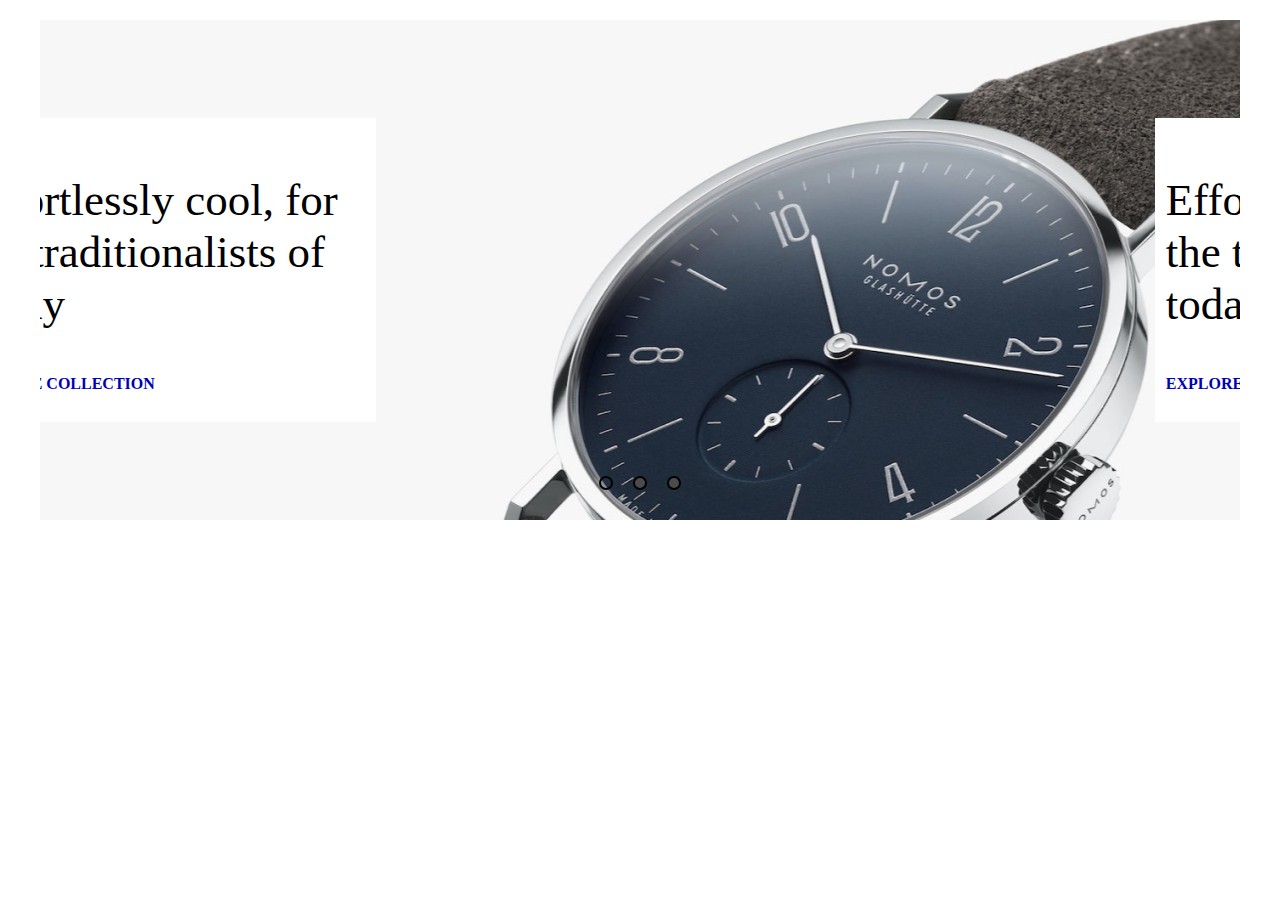
==== Carousel.html @ 6fb1ae03 "Watch project new updates" ====
<!DOCTYPE html>
<html lang="en">

<head>
    <meta charset="UTF-8">
    <meta name="viewport" content="width=device-width, initial-scale=1.0">
    <link rel="stylesheet" href="https://cdnjs.cloudflare.com/ajax/libs/font-awesome/6.4.2/css/all.min.css"
        integrity="sha512-z3gLpd7yknf1YoNbCzqRKc4qyor8gaKU1qmn+CShxbuBusANI9QpRohGBreCFkKxLhei6S9CQXFEbbKuqLg0DA=="
        crossorigin="anonymous" referrerpolicy="no-referrer" />
    <title>Carouse slider</title>
    <style>
        .container {
            width: 95%;
            margin: 20px auto;

        }

        .carousel {
            /* border: 2px solid #ccc; */
            height: 500px;
            position: relative;
            overflow: hidden;


        }

        .slider {
            height: 100%;
            display: flex;
            width: 300%;
            /* border: 1px solid red; */
            transition: all 0.3s;


        }

        .slider section {
            flex-basis: 100%;
            display: flex;
            justify-content: center;
            align-items: center;

        }

        .sub-slider-1 {
            background-image: url(./images/banner-1.jpg);
        }

        .content {
            border: 1px solid white;
            background-color: white;
            padding: 10px;
            width: 400px;
            margin-left: -950px;
            
        }

        .content-1 {
            font-size: 45px;
        }

        .content-2 {
            font-weight: bold;
            color: rgb(0, 0, 183);
        }

        .sub-slider-2 {
            background-image: url(./images/banner-2.jpg);
        }

        .sub-slider-3 {
            background-image: url(./images/banner-3.jpg);
        }

        .controls .arrow {
            position: absolute;
            top: 50%;
            cursor: pointer;
            transform: translateY(-50%);
        }

        .arrow.left {
            left: 10px;
        }

        .arrow.right {
            right: 10px;
        }

        .controls ul {
            position: absolute;
            bottom: 20px;
            left: 50%;
            transform: translate(-50%);
            list-style: none;
            display: flex;
            justify-content: center;
            align-items: center;
            padding: 0px;
            margin: 0px;
        }

        .controls ul li {
            width: 10px;
            height: 10px;
            border: 2px solid black;
            border-radius: 10px;
            margin: 10px;
            background-color: rgb(75, 75, 75);
            cursor: pointer;
        }

        .controls ul li.selected {
            background: transparent;
        }
    </style>
</head>

<body>
    <div class="container">
        <div class="carousel">
            <div class="slider">
                <section class="sub-slider-1">
                    <div class="content">
                        <p class="content-1">
                            Effortlessly cool, for
                            the traditionalists of
                            today
                        </p>
                        <span class="content-2">EXPLORE COLLECTION</span><BR></BR>


                    </div>
                </section>
                <section class="sub-slider-2">
                    <div class="content">
                        <p class="content-1">
                            Effortlessly cool, for
                            the traditionalists of
                            today
                        </p>
                        <span class="content-2">EXPLORE COLLECTION</span><BR></BR>


                    </div>

                </section>
                <section class="sub-slider-3">
                    <div class="content">
                        <p class="content-1">
                            Effortlessly cool, for
                            the traditionalists of
                            today
                        </p>
                        <span class="content-2">EXPLORE COLLECTION</span><BR></BR>


                    </div>

                </section>
            </div>
            <div class="controls">
                <span class="arrow  left"><i class="fa-solid fa-angle-left fa-xl"></i></span>
                <span class="arrow right"><i class="fa-solid fa-angle-right fa-xl"></i></span>
                <ul class="disk">
                    <li class="selected"> </li>
                    <li></li>
                    <li></li>
                </ul>
            </div>
        </div>
    </div>

    <script>
        const slider = document.querySelector('.slider');
        const leftArrow = document.querySelector('.left');
        const rightArrow = document.querySelector('.right');
        const indicatorParents = document.querySelector('.controls ul')

        var sectionIndex = 0;


        document.querySelectorAll('.controls li').forEach(function (indicator, ind) {
            indicator.addEventListener("click", function () {
                sectionIndex = ind;
                document.querySelector('.controls .selected').classList.remove('selected');
                indicator.classList.add("selected")
                slider.style.transform = 'translate(' + (ind) * -33.44 + '%)';

            })
        })

        leftArrow.addEventListener('click', function () {
            sectionIndex = (sectionIndex > 0) ? sectionIndex - 1 : 0;
            document.querySelector('.controls .selected').classList.remove('selected');
            indicatorParents.children[sectionIndex].classList.add('selected');
            slider.style.transform = 'translate(' + (sectionIndex) * -33.44 + '%)';

        })
        rightArrow.addEventListener('click', function () {
            sectionIndex = (sectionIndex < 2) ? sectionIndex + 1 : 2;
            document.querySelector('.controls .selected').classList.remove('selected');
            indicatorParents.children[sectionIndex].classList.add('selected');
            slider.style.transform = 'translate(' + (sectionIndex) * -33.44 + '%)';

        })
    </script>
</body>

</html>
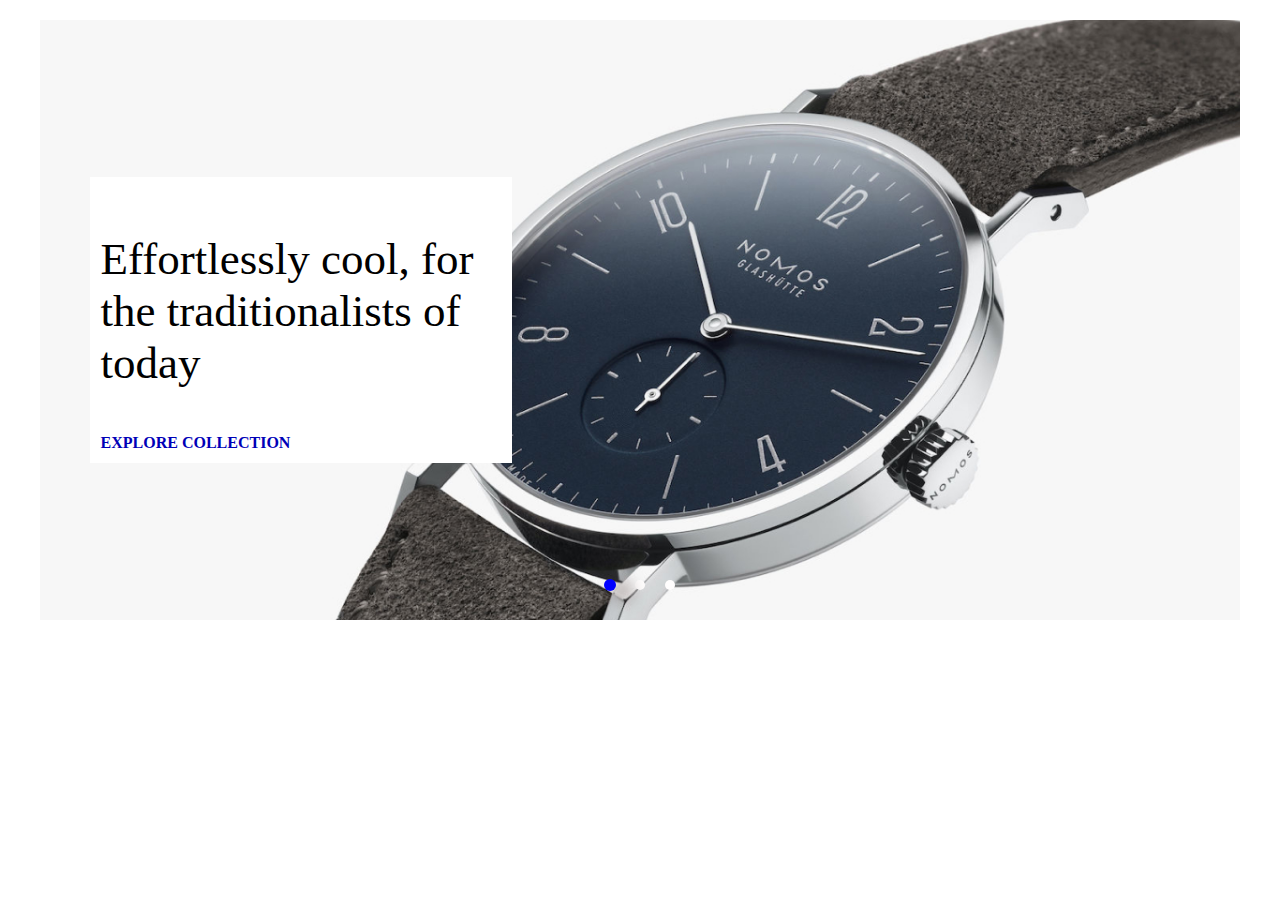
==== commit c5b77485: "Final Update" ====
--- a/Carousel.html
+++ b/Carousel.html
@@ -10,14 +10,16 @@
     <title>Carouse slider</title>
     <style>
         .container {
+            margin: 0px;
+            padding: 0px;
+            box-sizing: border-box;
             width: 95%;
             margin: 20px auto;
 
         }
 
         .carousel {
-            /* border: 2px solid #ccc; */
-            height: 500px;
+            height: 600px;
             position: relative;
             overflow: hidden;
 
@@ -28,8 +30,8 @@
             height: 100%;
             display: flex;
             width: 300%;
-            /* border: 1px solid red; */
             transition: all 0.3s;
+            transition: transform 0.3s;
 
 
         }
@@ -37,22 +39,21 @@
         .slider section {
             flex-basis: 100%;
             display: flex;
-            justify-content: center;
+            justify-content: flex-start;
             align-items: center;
-
-        }
-
-        .sub-slider-1 {
-            background-image: url(./images/banner-1.jpg);
-        }
+            background-size: cover;
+            background-position: center;
+
+        }
+
 
         .content {
             border: 1px solid white;
             background-color: white;
             padding: 10px;
             width: 400px;
-            margin-left: -950px;
-            
+            margin-left: 50px;
+
         }
 
         .content-1 {
@@ -64,12 +65,20 @@
             color: rgb(0, 0, 183);
         }
 
+        .sub-slider-1 {
+            background-image: url(./images/banner-1.jpg);
+            background-size: cover;
+
+        }
+
         .sub-slider-2 {
             background-image: url(./images/banner-2.jpg);
+            background-size: cover;
         }
 
         .sub-slider-3 {
             background-image: url(./images/banner-3.jpg);
+            background-size: cover;
         }
 
         .controls .arrow {
@@ -91,7 +100,7 @@
             position: absolute;
             bottom: 20px;
             left: 50%;
-            transform: translate(-50%);
+            transform: translateX(-50%);
             list-style: none;
             display: flex;
             justify-content: center;
@@ -103,15 +112,36 @@
         .controls ul li {
             width: 10px;
             height: 10px;
-            border: 2px solid black;
+            /* border: 2px solid black; */
             border-radius: 10px;
             margin: 10px;
-            background-color: rgb(75, 75, 75);
+            background-color: rgb(255, 253, 253);
             cursor: pointer;
         }
 
         .controls ul li.selected {
-            background: transparent;
+            background-color: blue;
+            transform: scale(1.2);
+            box-shadow: rgba(34, 8, 0) 10px 5px 15px;
+
+        }
+
+        @media (max-width: 768px) {
+            .container {
+                width: 90%;
+
+            }
+
+            .slider section {
+                background-size: contain;
+            }
+        }
+
+        @media (max-width: 480px) {
+            .container {
+                width: 85%;
+
+            }
         }
     </style>
 </head>
@@ -127,9 +157,7 @@
                             the traditionalists of
                             today
                         </p>
-                        <span class="content-2">EXPLORE COLLECTION</span><BR></BR>
-
-
+                        <span class="content-2">EXPLORE COLLECTION</span>
                     </div>
                 </section>
                 <section class="sub-slider-2">
@@ -139,11 +167,8 @@
                             the traditionalists of
                             today
                         </p>
-                        <span class="content-2">EXPLORE COLLECTION</span><BR></BR>
-
-
+                        <span class="content-2">EXPLORE COLLECTION</span>
                     </div>
-
                 </section>
                 <section class="sub-slider-3">
                     <div class="content">
@@ -152,11 +177,8 @@
                             the traditionalists of
                             today
                         </p>
-                        <span class="content-2">EXPLORE COLLECTION</span><BR></BR>
-
-
+                        <span class="content-2">EXPLORE COLLECTION</span>
                     </div>
-
                 </section>
             </div>
             <div class="controls">
@@ -171,40 +193,51 @@
         </div>
     </div>
 
+
     <script>
         const slider = document.querySelector('.slider');
+        const indicatorParents = document.querySelector('.disk');
+        let sectionIndex = 0;
+        const slideWidth = 100 / 3;
+
+        function moveToSlide(index) {
+            sectionIndex = index;
+            document.querySelector('.controls .selected').classList.remove('selected');
+            indicatorParents.children[sectionIndex].classList.add('selected');
+            const translateValue = -sectionIndex * slideWidth;
+            slider.style.transform = `translateX(${translateValue}%)`;
+        }
+
+        function nextSlide() {
+            sectionIndex = (sectionIndex < 2) ? sectionIndex + 1 : 0;
+            moveToSlide(sectionIndex);
+        }
+
+        function prevSlide() {
+            sectionIndex = (sectionIndex > 0) ? sectionIndex - 1 : 2;
+            moveToSlide(sectionIndex);
+        }
+
+        document.querySelectorAll('.controls li').forEach(function (indicator, ind) {
+            indicator.addEventListener("click", function () {
+                moveToSlide(ind);
+            });
+        });
+
+        setInterval(nextSlide, 3000);
+
         const leftArrow = document.querySelector('.left');
         const rightArrow = document.querySelector('.right');
-        const indicatorParents = document.querySelector('.controls ul')
-
-        var sectionIndex = 0;
-
-
-        document.querySelectorAll('.controls li').forEach(function (indicator, ind) {
-            indicator.addEventListener("click", function () {
-                sectionIndex = ind;
-                document.querySelector('.controls .selected').classList.remove('selected');
-                indicator.classList.add("selected")
-                slider.style.transform = 'translate(' + (ind) * -33.44 + '%)';
-
-            })
-        })
 
         leftArrow.addEventListener('click', function () {
-            sectionIndex = (sectionIndex > 0) ? sectionIndex - 1 : 0;
-            document.querySelector('.controls .selected').classList.remove('selected');
-            indicatorParents.children[sectionIndex].classList.add('selected');
-            slider.style.transform = 'translate(' + (sectionIndex) * -33.44 + '%)';
-
-        })
+            prevSlide();
+        });
+
         rightArrow.addEventListener('click', function () {
-            sectionIndex = (sectionIndex < 2) ? sectionIndex + 1 : 2;
-            document.querySelector('.controls .selected').classList.remove('selected');
-            indicatorParents.children[sectionIndex].classList.add('selected');
-            slider.style.transform = 'translate(' + (sectionIndex) * -33.44 + '%)';
-
-        })
+            nextSlide();
+        });
     </script>
+
 </body>
 
 </html>